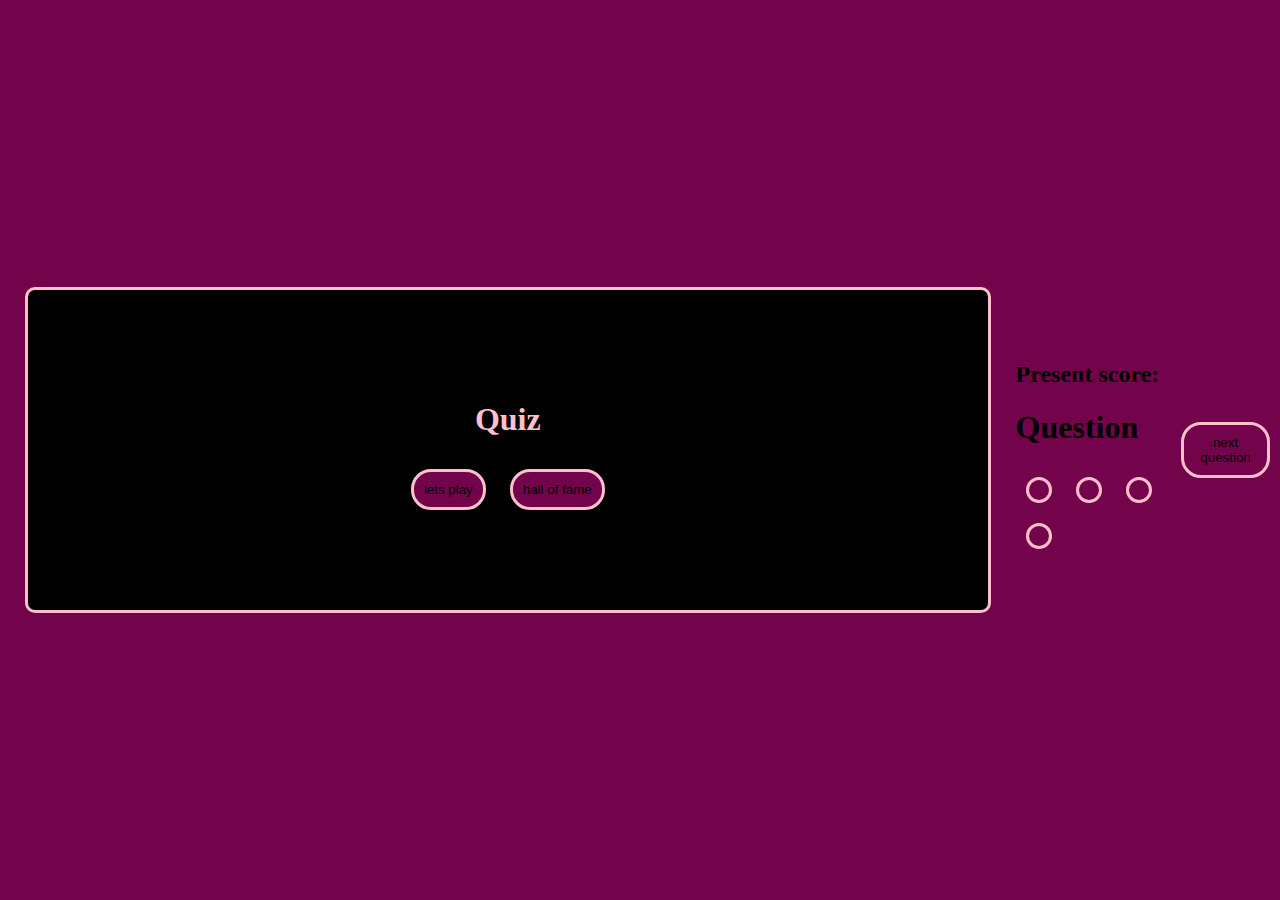
==== index.html @ 5ecd1df2 "march 09" ====
<!DOCTYPE html>
<html lang="en">
<head>
    <meta charset="UTF-8">
    <meta name="viewport" content="width=device-width, initial-scale=1.0">
    <title>uyo quiz</title>
    <link rel="stylesheet" href="/style.css">
</head>
<body>
    <div class="container">
        <div class="quizbox">
        <h1>Quiz</h1>
        <div class="buts">
            <button id="start">lets play</button>
            <button id="hall">hall of fame</button>
        </div>
    </div>
    <div class="music">
        <audio src=""></audio>
    </div>
</div>

<div class="quizquestions">
    <h2 >Present score: <span id="presentScore"></span></h2>
    <h1 class="question">Question</h1>
    <button id="correct"></button>
    <button></button>
    <button></button>
    <button></button>
</div>
<button id="next">next question</button>
</body>
</html>
---- style.css ----
body{
    margin: 0;
    padding: 0;
    background-color:#73044C ;
    display: flex;
    align-items: center;
    justify-content: center;
}
.container{
    background-color: #73044C ;
    border-radius: 10px;
    display: flex;
    align-items: center;
    justify-content: center;
    width: 100%;
    height: 100vh;
}


.quizbox{
    background-color:black ;
    border: solid pink;
    border-radius: 10px;
    display: flex;
    flex-direction: column;
    align-items: center;
    justify-content: center;
    width: 60rem;
    height: 20rem;
}

.quizbox h1{
    color: pink;
}


button{
    border-radius: 20px;
    padding: 10px;
    border: 3px solid pink ;
    background: #73044C;
    margin: 10px;
}
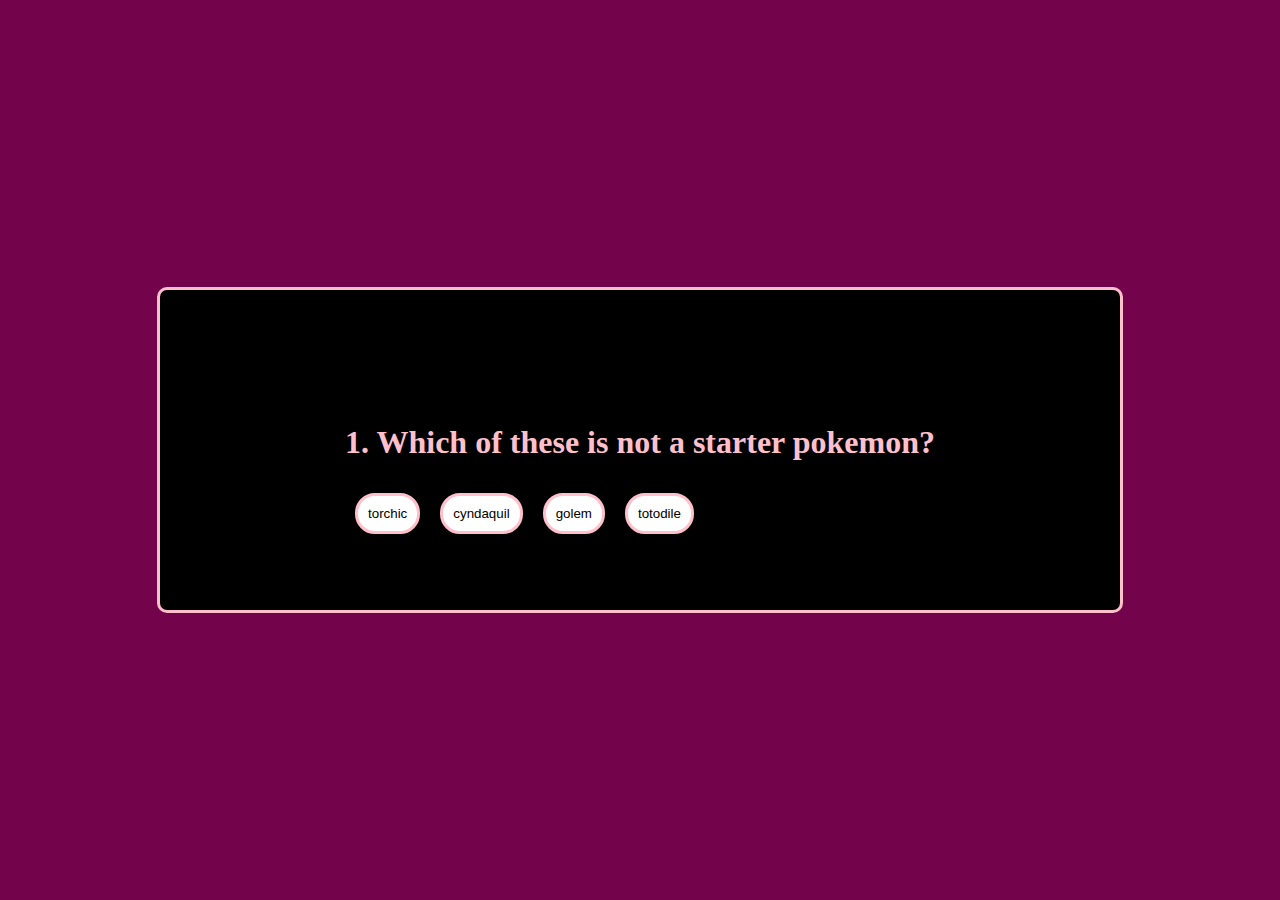
==== commit 3072d391: "march 12" ====
--- a/index.html
+++ b/index.html
@@ -9,25 +9,30 @@
 <body>
     <div class="container">
         <div class="quizbox">
-        <h1>Quiz</h1>
+        <!-- <h1>Quiz</h1>
         <div class="buts">
             <button id="start">lets play</button>
             <button id="hall">hall of fame</button>
-        </div>
+        </div> -->
+        <div class="quizquestions">
+            <h2 >Present score: <span id="presentScore"></span></h2>
+            <h1 id="question">Question</h1>
+            <div id="answer-buttons">
+                <button class="btnans"></button>
+                <button class="btnans"></button>
+                <button class="btnans"></button>
+                <button class="btnans"></button>
+                <button id="next">next question</button>
+
+            </div>
+        
     </div>
     <div class="music">
         <audio src=""></audio>
     </div>
 </div>
 
-<div class="quizquestions">
-    <h2 >Present score: <span id="presentScore"></span></h2>
-    <h1 class="question">Question</h1>
-    <button id="correct"></button>
-    <button></button>
-    <button></button>
-    <button></button>
 </div>
-<button id="next">next question</button>
+<script src="script.js"></script>
 </body>
 </html>--- a/style.css
+++ b/style.css
@@ -38,6 +38,16 @@
     border-radius: 20px;
     padding: 10px;
     border: 3px solid pink ;
-    background: #73044C;
+    background: white;
     margin: 10px;
+    
+}
+button:hover {
+    background-color: gray;
+}
+.correct {
+    background-color: rgb(4, 139, 4);
+}
+.incorrect {
+    background-color: rgb(197, 59, 59);
 }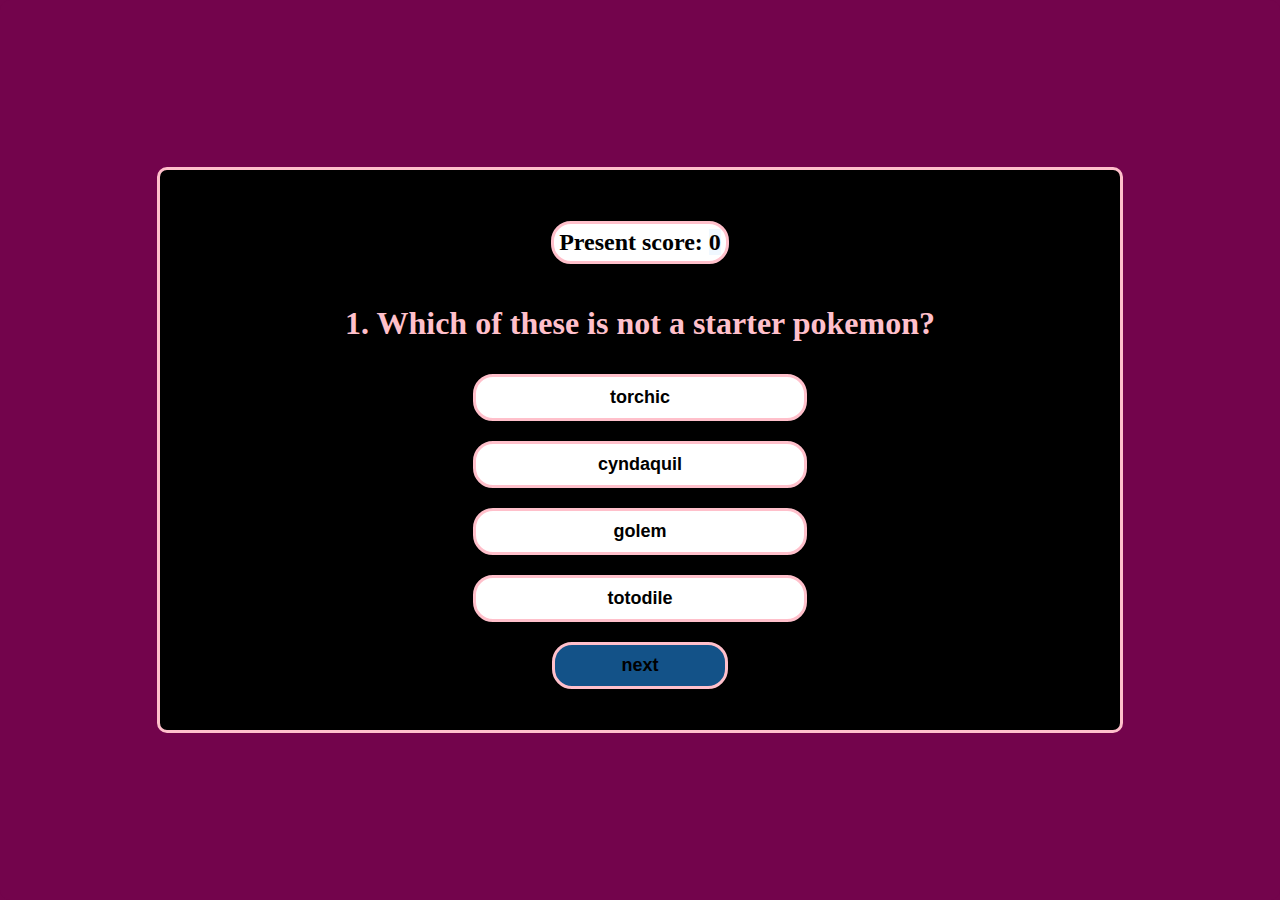
==== commit 16226837: "march 13" ====
--- a/index.html
+++ b/index.html
@@ -22,11 +22,9 @@
                 <button class="btnans"></button>
                 <button class="btnans"></button>
                 <button class="btnans"></button>
-                <button id="next">next question</button>
-
             </div>
-        
-    </div>
+            <button id="next">next question</button>
+        </div>
     <div class="music">
         <audio src=""></audio>
     </div>
--- a/style.css
+++ b/style.css
@@ -26,7 +26,7 @@
     align-items: center;
     justify-content: center;
     width: 60rem;
-    height: 20rem;
+    height: 35rem;
 }
 
 .quizbox h1{
@@ -40,14 +40,90 @@
     border: 3px solid pink ;
     background: white;
     margin: 10px;
+    cursor: pointer;
+    font-weight: bolder;
+    font-size: large;
     
 }
-button:hover {
+button:hover:not([diabled]) {
     background-color: gray;
 }
+
 .correct {
     background-color: rgb(4, 139, 4);
 }
 .incorrect {
     background-color: rgb(197, 59, 59);
-}+
+}
+#answer-buttons{
+    width: 60%;
+    display: flex;
+    flex-direction: column ;
+    justify-content: center;
+
+}
+#next {
+    background-color: rgb(19, 82, 136);
+    width: 30%;
+}
+#next:hover{
+    background-color: aliceblue;
+}
+
+.quizquestions{
+    display: flex;
+    flex-direction: column;
+    align-items: center;
+}
+#presentScore{
+    background-color: aliceblue;
+    width: 20px;
+}
+
+h2{
+    background-color: antiquewhite;
+    border-radius: 20px;
+    padding: 5px;
+    border: 3px solid pink ;
+    background: white;
+
+}
+
+/* Tablets and under */
+@media (max-width:768px) {
+    .quizbox{
+        background-color:black ;
+        border: solid pink;
+        border-radius: 10px;
+        display: flex;
+        flex-direction: column;
+        align-items: center;
+        justify-content: center;
+        width: 18rem;
+        height: 20rem;
+    }
+
+    button{
+        padding: 3px;
+        border: 3px solid pink ;
+        margin: 3px;
+    }
+    h1{
+        font-size: 15px;
+    }
+
+    h2{
+        padding: 3px;
+        border: 2px solid pink ;
+        line-height: 1em;
+    
+    }
+    
+    
+    
+    
+      
+  }
+  /* Mobile */
+  /* @media (max-width:500px)  */
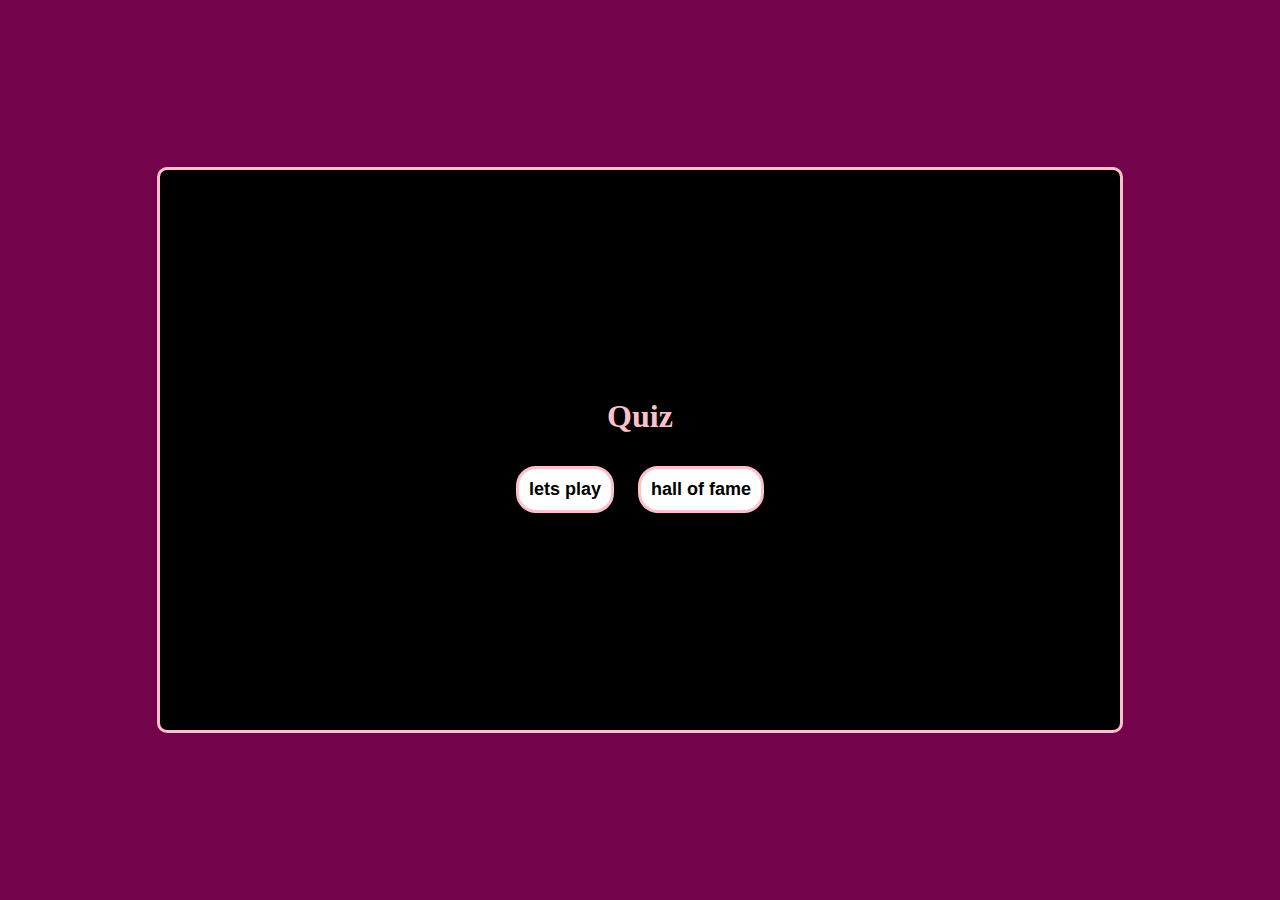
==== commit 5bbc6312: "april 18" ====
--- a/index.html
+++ b/index.html
@@ -9,28 +9,13 @@
 <body>
     <div class="container">
         <div class="quizbox">
-        <!-- <h1>Quiz</h1>
+        <h1>Quiz</h1>
         <div class="buts">
             <button id="start">lets play</button>
             <button id="hall">hall of fame</button>
-        </div> -->
-        <div class="quizquestions">
-            <h2 >Present score: <span id="presentScore"></span></h2>
-            <h1 id="question">Question</h1>
-            <div id="answer-buttons">
-                <button class="btnans"></button>
-                <button class="btnans"></button>
-                <button class="btnans"></button>
-                <button class="btnans"></button>
-            </div>
-            <button id="next">next question</button>
         </div>
-    <div class="music">
-        <audio src=""></audio>
+
     </div>
-</div>
-
-</div>
-<script src="script.js"></script>
+<script src="script2.js"></script>
 </body>
 </html>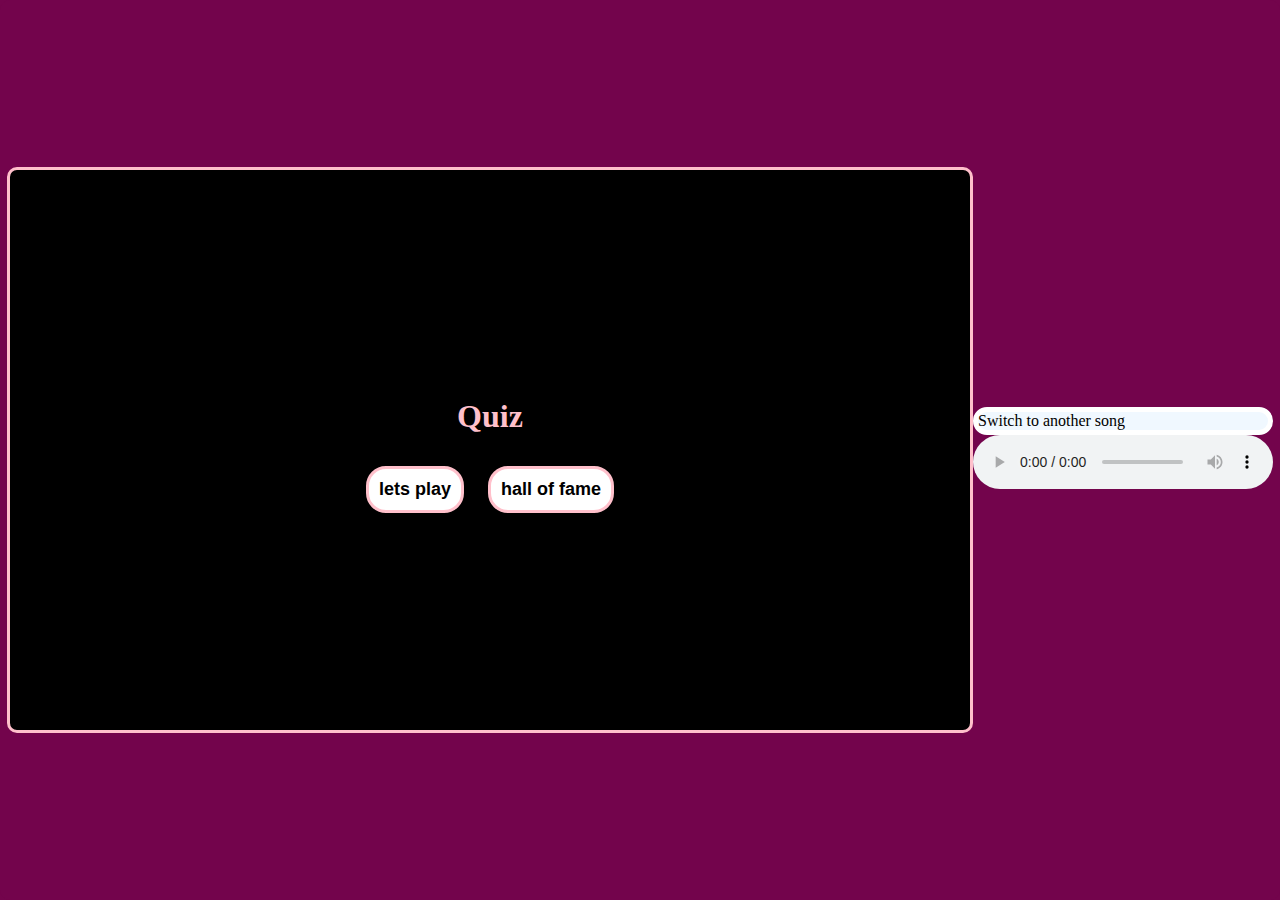
==== commit 64a20f87: "april 19timer first" ====
--- a/index.html
+++ b/index.html
@@ -16,6 +16,11 @@
         </div>
 
     </div>
+    <div class="music-one">
+        <p id="musictxt">Switch to another song</p>
+        <audio controls id="one">
+            <source src="/music/French Montana - Ain't Worried About Nothin (Explicit).mp3" type="audio/ogg">
+
 <script src="script2.js"></script>
 </body>
 </html>--- a/style.css
+++ b/style.css
@@ -45,7 +45,7 @@
     font-size: large;
     
 }
-button:hover:not([diabled]) {
+button:hover:not([disabled]) {
     background-color: gray;
 }
 
@@ -90,6 +90,19 @@
 
 }
 
+#musictxt{
+    color: black;
+    border: 5px solid white;
+    border-radius: 20px;
+    margin: 0;
+    background-color: aliceblue;
+}
+
+.music-one{
+    display: block;
+}
+
+
 /* Tablets and under */
 @media (max-width:768px) {
     .quizbox{
@@ -121,9 +134,15 @@
     }
     
     
-    
+    #musictxt{
+        color: black;
+        border: 5px solid white;
+        border-radius: 20px;
+        margin: 0;
+        background-color: aliceblue;
+    }
     
       
-  }
+}
   /* Mobile */
   /* @media (max-width:500px)  */
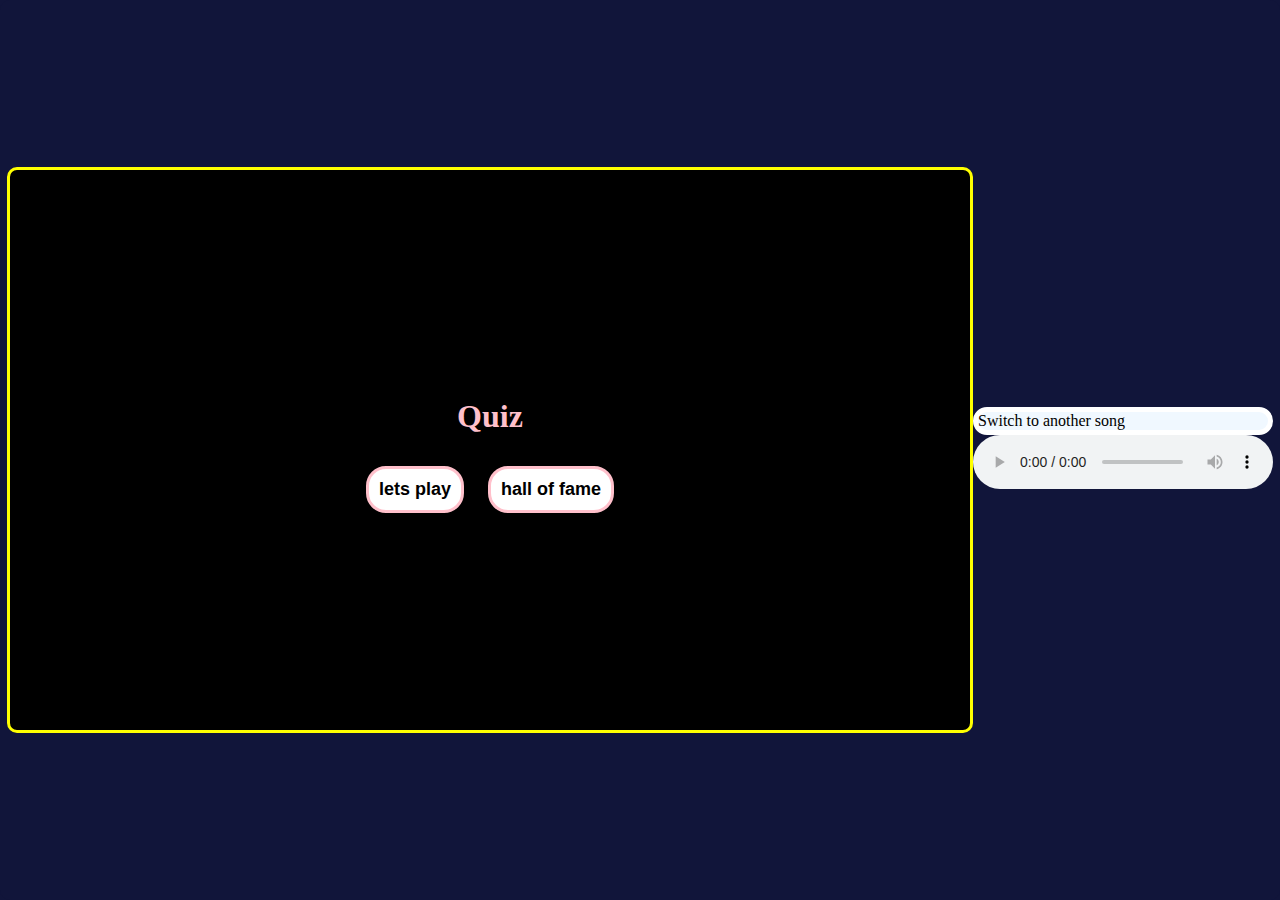
==== commit 5cbcc66d: "april 22" ====
--- a/index.html
+++ b/index.html
@@ -19,8 +19,8 @@
     <div class="music-one">
         <p id="musictxt">Switch to another song</p>
         <audio controls id="one">
-            <source src="/music/French Montana - Ain't Worried About Nothin (Explicit).mp3" type="audio/ogg">
-
+            <source src="./music/French Montana - Ain't Worried About Nothin (Explicit).mp3" type="audio/ogg" id="ones">
+        </audio>
 <script src="script2.js"></script>
 </body>
 </html>--- a/style.css
+++ b/style.css
@@ -1,13 +1,13 @@
 body{
     margin: 0;
     padding: 0;
-    background-color:#73044C ;
+    background-color:#11153a ;
     display: flex;
     align-items: center;
     justify-content: center;
 }
 .container{
-    background-color: #73044C ;
+    background-color:#11153a ;
     border-radius: 10px;
     display: flex;
     align-items: center;
@@ -19,7 +19,7 @@
 
 .quizbox{
     background-color:black ;
-    border: solid pink;
+    border: solid yellow;
     border-radius: 10px;
     display: flex;
     flex-direction: column;
@@ -65,7 +65,7 @@
 }
 #next {
     background-color: rgb(19, 82, 136);
-    width: 30%;
+    width: 50%;
 }
 #next:hover{
     background-color: aliceblue;
@@ -76,7 +76,13 @@
     flex-direction: column;
     align-items: center;
 }
+.question-num{
+    background-color: antiquewhite;
+    padding: 5px;
+    margin: 0;
+}
 #presentScore{
+    margin: 0;
     background-color: aliceblue;
     width: 20px;
 }
@@ -85,7 +91,7 @@
     background-color: antiquewhite;
     border-radius: 20px;
     padding: 5px;
-    border: 3px solid pink ;
+    border: 3px solid yellow ;
     background: white;
 
 }
